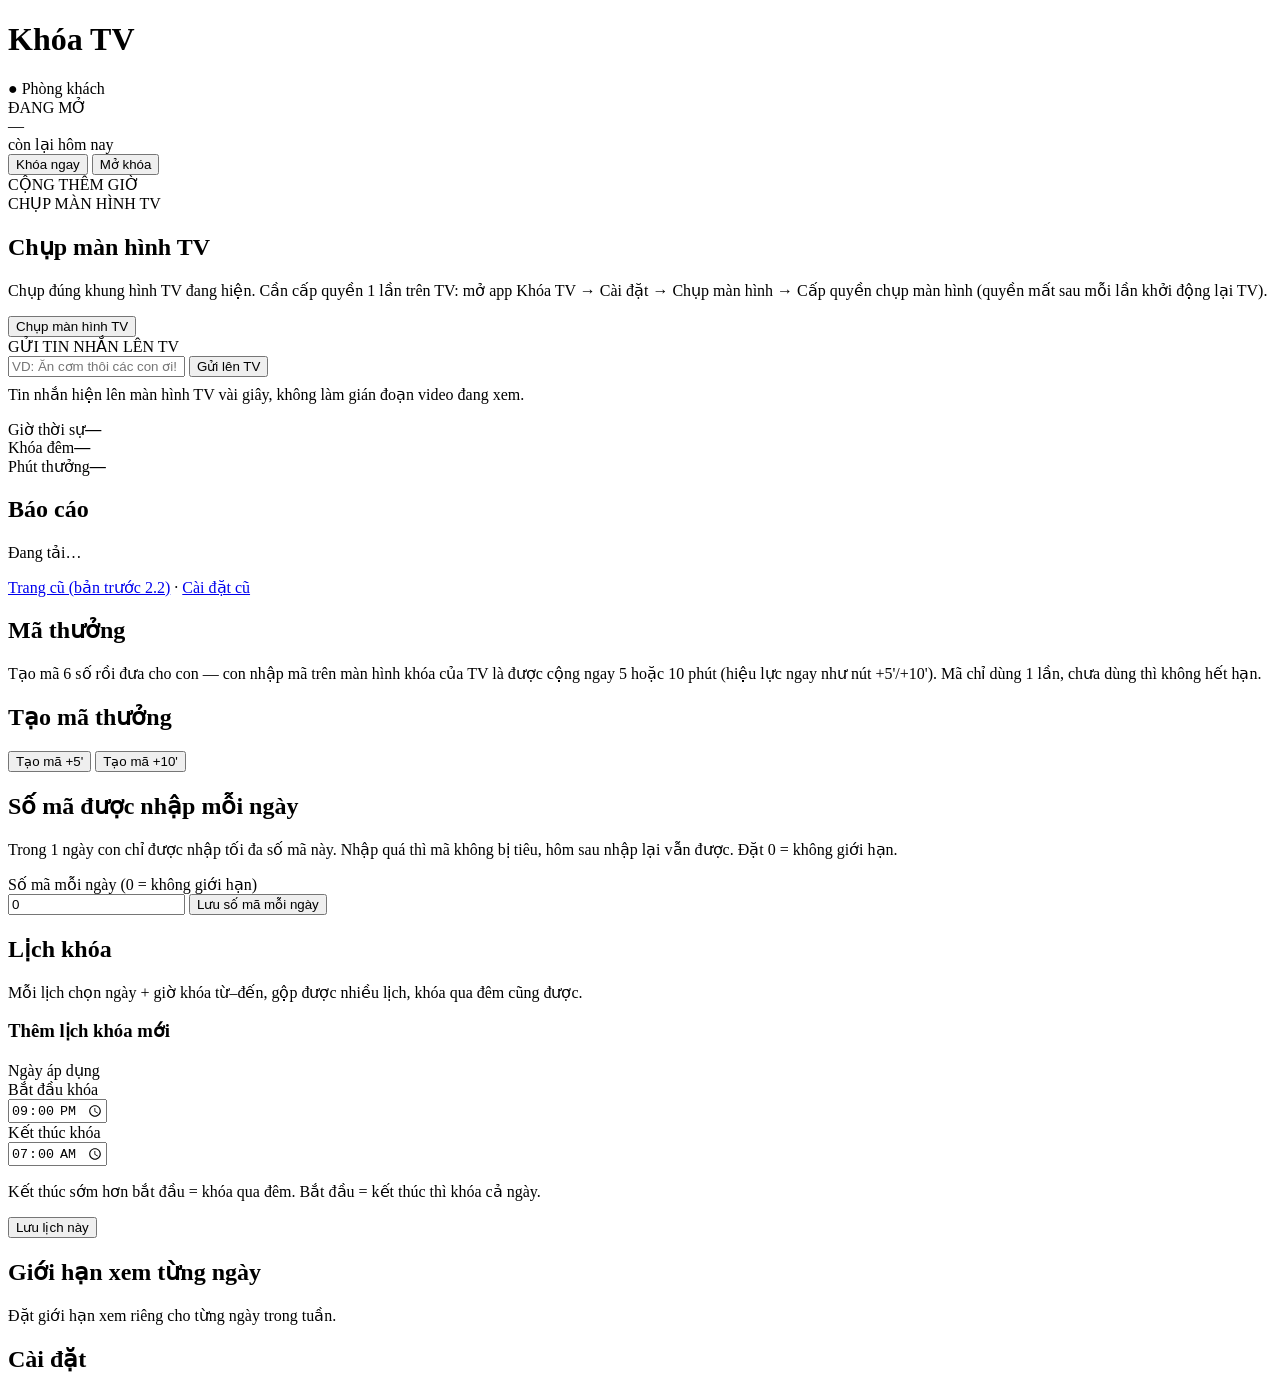
==== android/app/src/main/assets/web/index.html @ 23dcad87 "v4.0: launcher di chuyen app, thong tin app, selector overshoot, grid zoom; tin da doc tu xoa; web p" ====
<!DOCTYPE html>
<html lang="vi">
<head>
<meta charset="utf-8">
<meta name="viewport" content="width=device-width,initial-scale=1">
<title>Khóa TV</title>
<link rel="stylesheet" href="/app.css">
</head>
<body>
<div class="app">
  <header class="topbar"><h1>Khóa TV</h1><span class="room">● Phòng khách</span><button id="btnLogout" class="btn-logout" hidden>Đăng xuất</button></header>
  <!-- v2.3: màn hình nhập mã PIN web — hiện thay cho nội dung tab khi chưa đăng nhập. -->
  <div id="loginScreen" class="login" hidden>
    <div class="card login-card">
      <h2>Nhập mã PIN web</h2>
      <p class="muted">Nhập mã PIN web để mở trang điều khiển. Lần đầu sau khi cập nhật, mã này bằng mã PIN khóa TV.</p>
      <input type="password" id="loginPin" inputmode="numeric" maxlength="6" autocomplete="off" placeholder="Mã PIN web (4–6 số)">
      <p id="loginError" class="login-error" hidden></p>
      <button id="btnLogin" class="btn accent wide">Mở khóa</button>
      <p class="muted small" style="margin-top:14px"><a href="#" id="forgotLink">Quên mã PIN?</a></p>
      <p id="forgotHelp" class="muted small" hidden>Mở app Khóa TV trên TV → Cài đặt → Mã PIN web, nhập mã PIN khóa TV để xem/đặt lại. Hoặc mở app Cài TV trên điện thoại → bấm Đặt lại mã PIN web.</p>
    </div>
  </div>
  <main>
    <section id="tab-today" class="tab active">
      <div class="card">
        <span id="pill" class="pill open">ĐANG MỞ</span>
        <div id="hero" class="hero">—</div>
        <div id="subline" class="subline">còn lại hôm nay</div>
        <div class="track"><div id="progress" class="fill" style="width:100%"></div></div>
      </div>
      <div class="row2">
        <button id="btnLock" class="btn danger">Khóa ngay</button>
        <button id="btnUnlock" class="btn success">Mở khóa</button>
      </div>
      <div class="section-label">CỘNG THÊM GIỜ</div>
      <div id="addChips" class="chips"></div>
      <!-- v2.9: chụp màn hình TV (cần cấp quyền trên TV trước) -->
      <div class="section-label">CHỤP MÀN HÌNH TV</div>
      <div class="card">
        <h2>Chụp màn hình TV</h2>
        <p class="muted small" style="margin-top:0">Chụp đúng khung hình TV đang hiện. Cần cấp quyền 1 lần trên TV: mở app Khóa TV → Cài đặt → Chụp màn hình → Cấp quyền chụp màn hình (quyền mất sau mỗi lần khởi động lại TV).</p>
        <button id="btnScreenshot" class="btn accent wide">Chụp màn hình TV</button>
        <p id="screenshotError" class="muted small" hidden></p>
        <img id="screenshotImg" style="display:none;width:100%;border-radius:12px;margin-top:12px" alt="Ảnh chụp màn hình TV">
        <p id="screenshotTime" class="muted small" hidden></p>
        <button id="btnScreenshotAgain" class="btn ghost wide" hidden>Chụp lại</button>
      </div>
      <div class="section-label">GỬI TIN NHẮN LÊN TV</div>
      <div class="card">
        <input id="msgText" type="text" maxlength="100" placeholder="VD: Ăn cơm thôi các con ơi!" autocomplete="off">
        <button id="btnSendMsg" class="btn accent wide">Gửi lên TV</button>
        <p class="muted small" style="margin-top:8px">Tin nhắn hiện lên màn hình TV vài giây, không làm gián đoạn video đang xem.</p>
      </div>
      <div class="card info-card">
        <div class="info-row"><span class="muted">Giờ thời sự</span><b id="newsTime">—</b></div>
        <div class="info-row"><span class="muted">Khóa đêm</span><b id="nightLock">—</b></div>
        <div class="info-row"><span class="muted">Phút thưởng</span><b id="bonusPool">—</b></div>
      </div>
      <div class="card">
        <h2>Báo cáo</h2>
        <div id="reportBody" class="muted">Đang tải…</div>
      </div>
      <p class="muted small"><a href="/legacy">Trang cũ (bản trước 2.2)</a> · <a href="/legacy/settings">Cài đặt cũ</a></p>
    </section>

    <!-- v2.9: tab Mã thưởng riêng (trước đây thẻ này nằm ở tab Hôm nay) -->
    <section id="tab-rewards" class="tab">
      <h2>Mã thưởng</h2>
      <p class="muted">Tạo mã 6 số rồi đưa cho con — con nhập mã trên màn hình khóa của TV là được cộng ngay 5 hoặc 10 phút (hiệu lực ngay như nút +5'/+10'). Mã chỉ dùng 1 lần, chưa dùng thì không hết hạn.</p>
      <div class="card">
        <h2>Tạo mã thưởng</h2>
        <div class="row2">
          <button id="btnReward5" class="btn accent">Tạo mã +5'</button>
          <button id="btnReward10" class="btn accent">Tạo mã +10'</button>
        </div>
        <div id="newRewardCode" class="reward-code" hidden></div>
        <div id="rewardList"></div>
      </div>
      <div class="card">
        <h2>Số mã được nhập mỗi ngày</h2>
        <p class="muted small" style="margin-top:0">Trong 1 ngày con chỉ được nhập tối đa số mã này. Nhập quá thì mã không bị tiêu, hôm sau nhập lại vẫn được. Đặt 0 = không giới hạn.</p>
        <div class="lbl">Số mã mỗi ngày (0 = không giới hạn)</div>
        <input type="number" id="rewardLimitInput" min="0" step="1" inputmode="numeric" value="0">
        <button id="btnRewardLimitSave" class="btn success wide">Lưu số mã mỗi ngày</button>
        <p id="rewardLimitStatus" class="muted small"></p>
      </div>
    </section>

    <section id="tab-schedules" class="tab">
      <h2>Lịch khóa</h2>
      <p class="muted">Mỗi lịch chọn ngày + giờ khóa từ–đến, gộp được nhiều lịch, khóa qua đêm cũng được.</p>
      <div id="scheduleList"></div>
      <div class="card">
        <h3 id="schedFormTitle">Thêm lịch khóa mới</h3>
        <div class="lbl">Ngày áp dụng</div>
        <div id="schedDays" class="dayboxes"></div>
        <div class="lbl">Bắt đầu khóa</div>
        <input type="time" id="schedStart" value="21:00">
        <div class="lbl">Kết thúc khóa</div>
        <input type="time" id="schedEnd" value="07:00">
        <p class="muted small">Kết thúc sớm hơn bắt đầu = khóa qua đêm. Bắt đầu = kết thúc thì khóa cả ngày.</p>
        <input type="hidden" id="schedId" value="">
        <button id="schedSave" class="btn success wide">Lưu lịch này</button>
        <button id="schedCancelEdit" class="btn ghost wide" hidden>Hủy sửa</button>
      </div>
    </section>

    <section id="tab-limits" class="tab">
      <h2>Giới hạn xem từng ngày</h2>
      <p class="muted">Đặt giới hạn xem riêng cho từng ngày trong tuần.</p>
      <div id="limitList"></div>
    </section>

    <section id="tab-settings" class="tab">
      <h2>Cài đặt</h2>
      <div id="settingsList"></div>
      <div id="settingsPanel"></div>
    </section>
  </main>
  <nav id="tabbar" class="tabbar"></nav>
  <div id="toast" class="toast" hidden></div>
</div>
<script src="/app.js"></script>
</body>
</html>
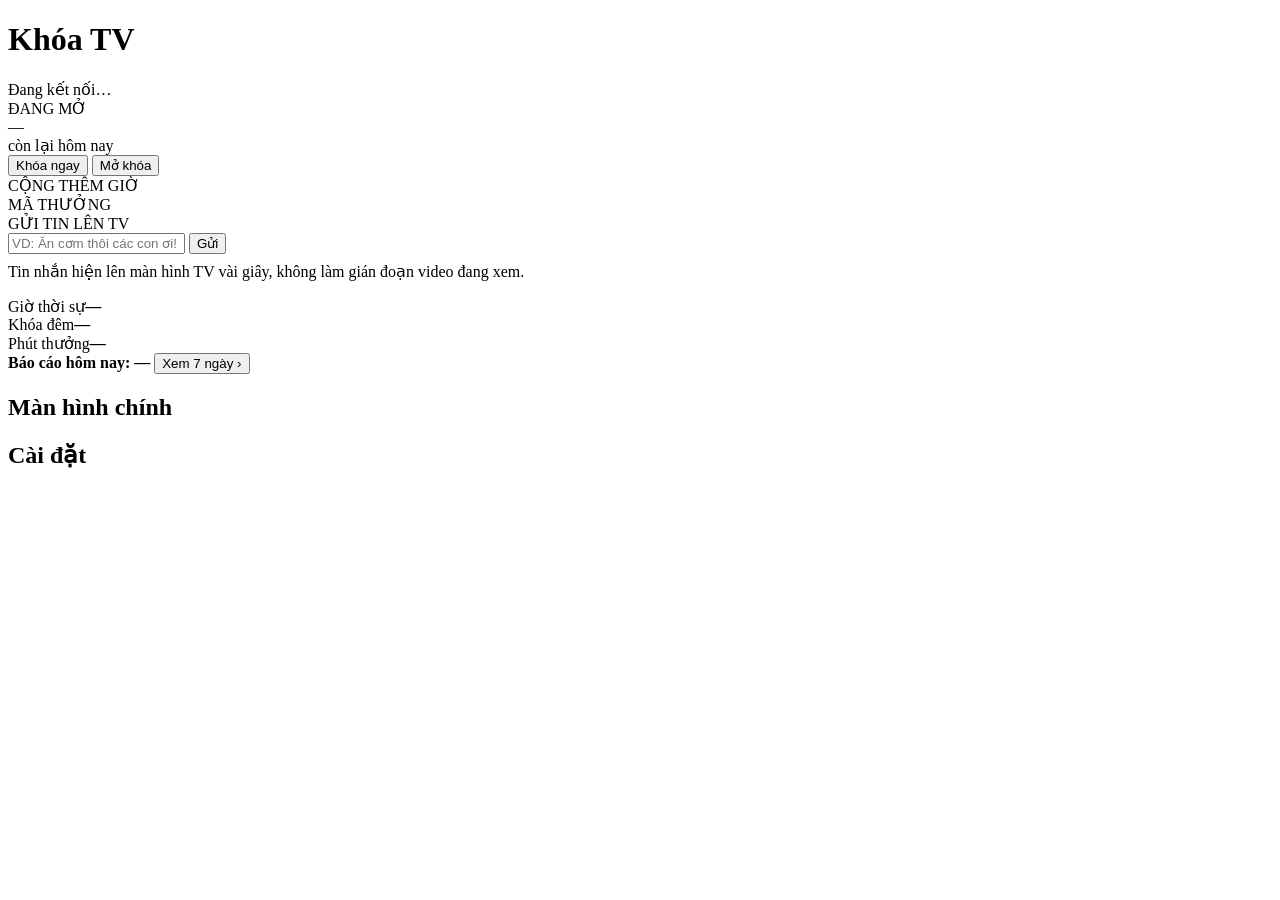
==== commit 02aff648: "Khoa man hinh: chan bypass giu OK, chan HOME khi khoa, bo qua popup he thong + BootReceiver tu mo Ta" ====
--- a/android/app/src/main/assets/web/index.html
+++ b/android/app/src/main/assets/web/index.html
@@ -4,12 +4,15 @@
 <meta charset="utf-8">
 <meta name="viewport" content="width=device-width,initial-scale=1">
 <title>Khóa TV</title>
-<link rel="stylesheet" href="/app.css">
+<link rel="stylesheet" href="/app.css?v=__WEBV__">
 </head>
 <body>
 <div class="app">
-  <header class="topbar"><h1>Khóa TV</h1><span class="room">● Phòng khách</span><button id="btnLogout" class="btn-logout" hidden>Đăng xuất</button></header>
-  <!-- v2.3: màn hình nhập mã PIN web — hiện thay cho nội dung tab khi chưa đăng nhập. -->
+  <header class="topbar">
+    <h1>Khóa TV</h1>
+    <span id="connStatus" class="conn"><span class="dot"></span>Đang kết nối…</span>
+    <button id="btnLogout" class="btn-logout" hidden>Đăng xuất</button>
+  </header>
   <div id="loginScreen" class="login" hidden>
     <div class="card login-card">
       <h2>Nhập mã PIN web</h2>
@@ -22,6 +25,7 @@
     </div>
   </div>
   <main>
+    <!-- Tab Hôm nay -->
     <section id="tab-today" class="tab active">
       <div class="card">
         <span id="pill" class="pill open">ĐANG MỞ</span>
@@ -35,21 +39,14 @@
       </div>
       <div class="section-label">CỘNG THÊM GIỜ</div>
       <div id="addChips" class="chips"></div>
-      <!-- v2.9: chụp màn hình TV (cần cấp quyền trên TV trước) -->
-      <div class="section-label">CHỤP MÀN HÌNH TV</div>
+      <div class="section-label">MÃ THƯỞNG</div>
+      <div id="rewardCard" class="card"></div>
+      <div class="section-label">GỬI TIN LÊN TV</div>
       <div class="card">
-        <h2>Chụp màn hình TV</h2>
-        <p class="muted small" style="margin-top:0">Chụp đúng khung hình TV đang hiện. Cần cấp quyền 1 lần trên TV: mở app Khóa TV → Cài đặt → Chụp màn hình → Cấp quyền chụp màn hình (quyền mất sau mỗi lần khởi động lại TV).</p>
-        <button id="btnScreenshot" class="btn accent wide">Chụp màn hình TV</button>
-        <p id="screenshotError" class="muted small" hidden></p>
-        <img id="screenshotImg" style="display:none;width:100%;border-radius:12px;margin-top:12px" alt="Ảnh chụp màn hình TV">
-        <p id="screenshotTime" class="muted small" hidden></p>
-        <button id="btnScreenshotAgain" class="btn ghost wide" hidden>Chụp lại</button>
-      </div>
-      <div class="section-label">GỬI TIN NHẮN LÊN TV</div>
-      <div class="card">
-        <input id="msgText" type="text" maxlength="100" placeholder="VD: Ăn cơm thôi các con ơi!" autocomplete="off">
-        <button id="btnSendMsg" class="btn accent wide">Gửi lên TV</button>
+        <div class="msg-row">
+          <input id="msgText" type="text" maxlength="100" placeholder="VD: Ăn cơm thôi các con ơi!" autocomplete="off">
+          <button id="btnSendMsg" class="btn accent">Gửi</button>
+        </div>
         <p class="muted small" style="margin-top:8px">Tin nhắn hiện lên màn hình TV vài giây, không làm gián đoạn video đang xem.</p>
       </div>
       <div class="card info-card">
@@ -58,69 +55,37 @@
         <div class="info-row"><span class="muted">Phút thưởng</span><b id="bonusPool">—</b></div>
       </div>
       <div class="card">
-        <h2>Báo cáo</h2>
-        <div id="reportBody" class="muted">Đang tải…</div>
-      </div>
-      <p class="muted small"><a href="/legacy">Trang cũ (bản trước 2.2)</a> · <a href="/legacy/settings">Cài đặt cũ</a></p>
-    </section>
-
-    <!-- v2.9: tab Mã thưởng riêng (trước đây thẻ này nằm ở tab Hôm nay) -->
-    <section id="tab-rewards" class="tab">
-      <h2>Mã thưởng</h2>
-      <p class="muted">Tạo mã 6 số rồi đưa cho con — con nhập mã trên màn hình khóa của TV là được cộng ngay 5 hoặc 10 phút (hiệu lực ngay như nút +5'/+10'). Mã chỉ dùng 1 lần, chưa dùng thì không hết hạn.</p>
-      <div class="card">
-        <h2>Tạo mã thưởng</h2>
-        <div class="row2">
-          <button id="btnReward5" class="btn accent">Tạo mã +5'</button>
-          <button id="btnReward10" class="btn accent">Tạo mã +10'</button>
+        <div class="report-head">
+          <b id="reportHead">Báo cáo hôm nay: —</b>
+          <button id="btnReport7" class="btn ghost small">Xem 7 ngày ›</button>
         </div>
-        <div id="newRewardCode" class="reward-code" hidden></div>
-        <div id="rewardList"></div>
-      </div>
-      <div class="card">
-        <h2>Số mã được nhập mỗi ngày</h2>
-        <p class="muted small" style="margin-top:0">Trong 1 ngày con chỉ được nhập tối đa số mã này. Nhập quá thì mã không bị tiêu, hôm sau nhập lại vẫn được. Đặt 0 = không giới hạn.</p>
-        <div class="lbl">Số mã mỗi ngày (0 = không giới hạn)</div>
-        <input type="number" id="rewardLimitInput" min="0" step="1" inputmode="numeric" value="0">
-        <button id="btnRewardLimitSave" class="btn success wide">Lưu số mã mỗi ngày</button>
-        <p id="rewardLimitStatus" class="muted small"></p>
+        <div id="reportBody" class="muted" hidden></div>
       </div>
     </section>
 
-    <section id="tab-schedules" class="tab">
-      <h2>Lịch khóa</h2>
-      <p class="muted">Mỗi lịch chọn ngày + giờ khóa từ–đến, gộp được nhiều lịch, khóa qua đêm cũng được.</p>
-      <div id="scheduleList"></div>
-      <div class="card">
-        <h3 id="schedFormTitle">Thêm lịch khóa mới</h3>
-        <div class="lbl">Ngày áp dụng</div>
-        <div id="schedDays" class="dayboxes"></div>
-        <div class="lbl">Bắt đầu khóa</div>
-        <input type="time" id="schedStart" value="21:00">
-        <div class="lbl">Kết thúc khóa</div>
-        <input type="time" id="schedEnd" value="07:00">
-        <p class="muted small">Kết thúc sớm hơn bắt đầu = khóa qua đêm. Bắt đầu = kết thúc thì khóa cả ngày.</p>
-        <input type="hidden" id="schedId" value="">
-        <button id="schedSave" class="btn success wide">Lưu lịch này</button>
-        <button id="schedCancelEdit" class="btn ghost wide" hidden>Hủy sửa</button>
-      </div>
+    <!-- Tab Quy tắc -->
+    <section id="tab-rules" class="tab">
+      <div id="rulesList"></div>
+      <div id="rulesDetail" hidden></div>
     </section>
 
-    <section id="tab-limits" class="tab">
-      <h2>Giới hạn xem từng ngày</h2>
-      <p class="muted">Đặt giới hạn xem riêng cho từng ngày trong tuần.</p>
-      <div id="limitList"></div>
+    <!-- Tab Màn hình chính -->
+    <section id="tab-home" class="tab">
+      <h2>Màn hình chính</h2>
+      <div id="homeSettingsList"></div>
+      <div id="homeSettingsPanel" hidden></div>
     </section>
 
+    <!-- Tab Cài đặt -->
     <section id="tab-settings" class="tab">
       <h2>Cài đặt</h2>
-      <div id="settingsList"></div>
-      <div id="settingsPanel"></div>
+      <div id="secSettingsList"></div>
+      <div id="secSettingsPanel" hidden></div>
     </section>
   </main>
   <nav id="tabbar" class="tabbar"></nav>
   <div id="toast" class="toast" hidden></div>
 </div>
-<script src="/app.js"></script>
+<script src="/app.js?v=__WEBV__"></script>
 </body>
 </html>
